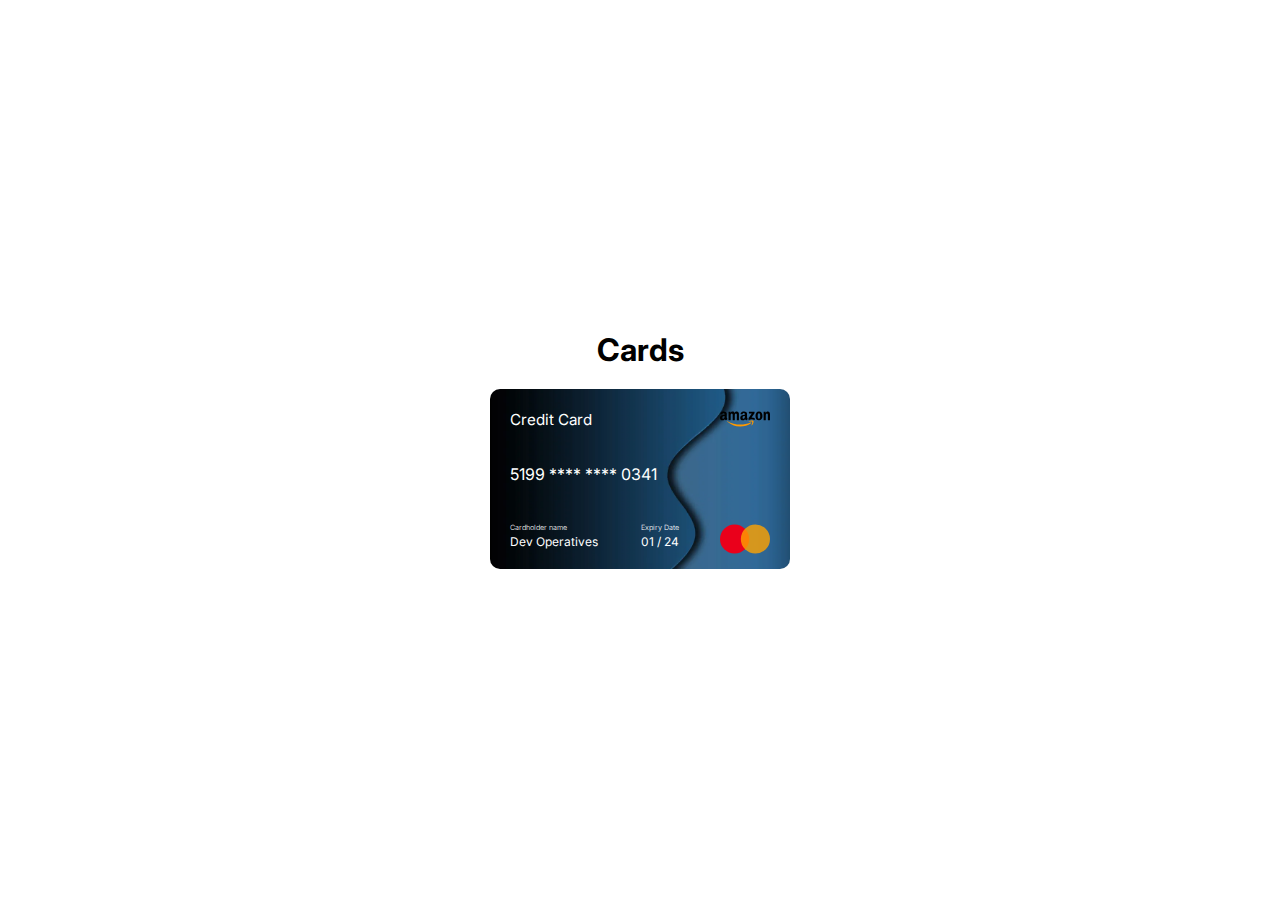
==== credit-card-switchup/index.html @ 2ffd165e "credit-card js init" ====
<!DOCTYPE html>
<html lang="en">
<head>
    <meta charset="UTF-8">
    <meta http-equiv="X-UA-Compatible" content="IE=edge">
    <meta name="viewport" content="width=device-width, initial-scale=1.0">
    <title>Credit Card</title>
    <link rel="stylesheet" href="assets/css/style.css">
</head>
<body>
    
    <main>
        <h1>Cards</h1>
        <div class="container">
            <div class="card one">
                <div class="type-logo">
                    <p class="card-type">Credit Card</p>
                    <img src="assets/media/amazon-logo.svg" alt="Logo" class="company-logo">
                </div>
                <p class="card-number">5199 **** **** 0341</p>
                <div class="more-details">
                    <div class="details">
                    <div class="name">
                        <label class="">Cardholder name</label>
                        <p class="cc-name">Dev Operatives</p>
                    </div>
                    <div class="expiry">
                        <label class="">Expiry Date</label>
                        <p class="cc-expiry">01 / 24</p>
                    </div>
                    </div>
                    <img src="assets/media/mastercard1.svg" alt="mastercard logo" class="mastercard">
                </div>
                
            </div>
            <div class="card one-details">

            </div>
        </div>
    </main>

    <script src="assets/js/main.js"></script>
</body>
</html>
---- credit-card-switchup/assets/css/style.css ----
@import url('https://fonts.googleapis.com/css2?family=Inter:wght@300;400;500;600;700&display=swap');

*{
    padding: 0;
    margin: 0;
    box-sizing: border-box;
    font-family: 'Inter', sans-serif;
}

main{
    display: flex;
    flex-direction: column;
    justify-content: center;
    align-items: center;
    min-height: 100vh;
}

h1{
    margin-bottom: 20px;
    font-size: 1.95em;
}

.container{
    display: flex;
    width: 300px;
    overflow: hidden;
}
.container > div{
    width: 100%;
    transform: scale(1);
    margin: 0 auto;
    flex-shrink: 0;
}
.card{
    padding: 5px 20px;
    border-radius: 10px;
    color: #fff;
    cursor: pointer;
    transition: all .4s;
}
.card.one, .one-details{
    background: url(../media/cool-phone-wallpapers.png) center;
    background-size: cover;
}


.card img{
    width: 50px;
    height: 50px;
}
.type-logo, .more-details{
    display: flex;
}
.type-logo{
    justify-content: space-between;
    align-items: center;
}
.card-type{
    font-size: 0.95em;
}
.card-number{
    margin: 20px 0 30px;
}

.more-details{
    justify-content: space-between;
}
.more-details p{
    font-size: .75em;
}
.details{
    display: flex;
    width: 65%;
    justify-content: space-between;
}
label{
    font-size: 0.45em;
    font-weight: 300;
}

.one-details{
    padding: 20px;
}

.flip{
    transform: rotateY(180deg);
}
@keyframes bounce {
    0%{
        transform: rotateY(180deg);
    }
    
    100%{
        transform: rotateY(-180deg);
    }
}
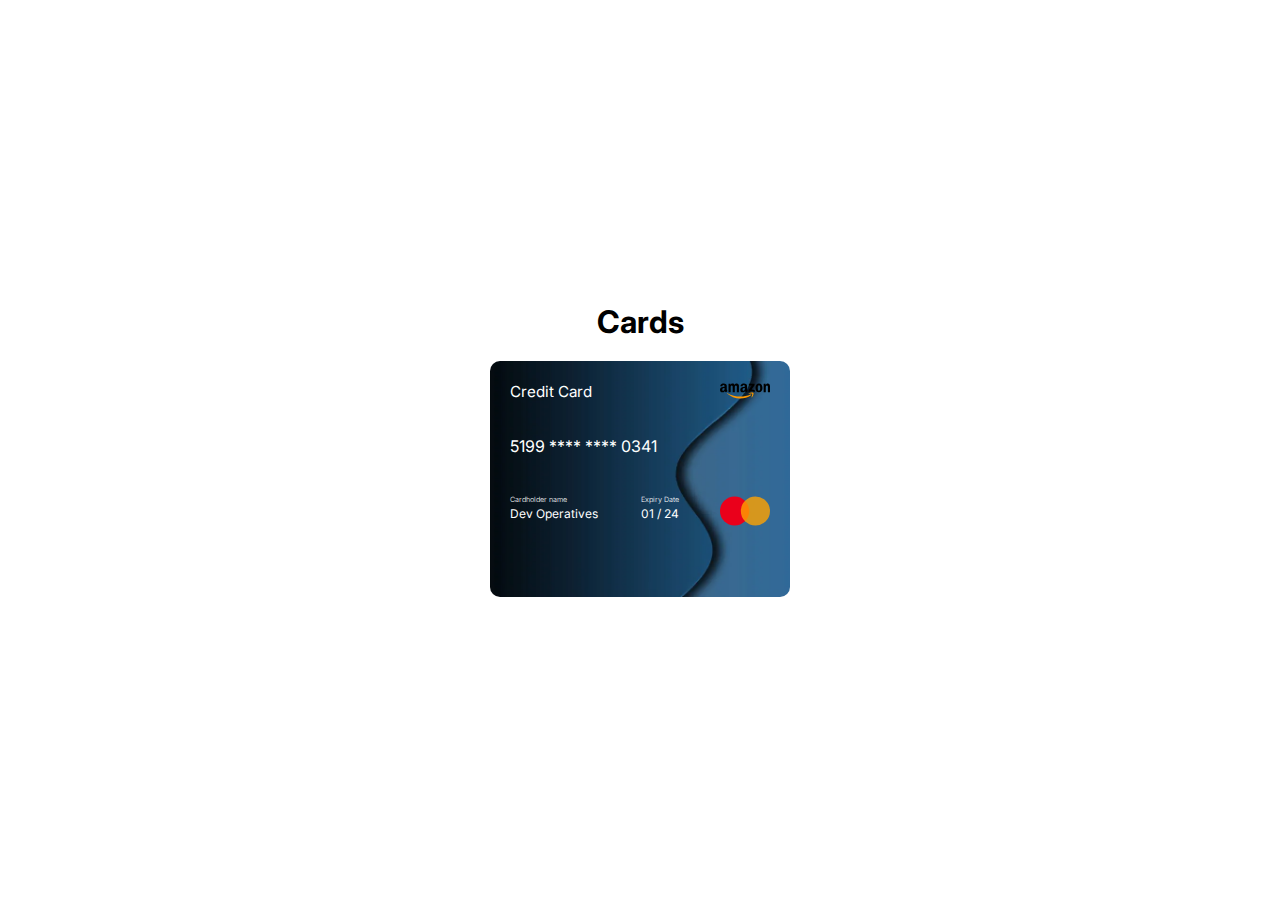
==== commit 4c5c8b9b: "flip effect added" ====
--- a/credit-card-switchup/index.html
+++ b/credit-card-switchup/index.html
@@ -34,7 +34,31 @@
                 
             </div>
             <div class="card one-details">
+                <h2>Recent Transactions</h2>
+                <div class="transaction">
+                    <div class="logo-details">
+                    <img src="assets/media/amazon-logo.svg" alt="Logo" class="company-logo">
+                    <div class="transaction-details">
+                        <p class="company">Starbucks</p>
+                        <p class="company-p">Credit Card</p>
+                        <p class="company-p">Credit Card</p>
+                    </div>
+                    </div>
+                    <p class="amount">$34.22 <img src="./" alt="arrow"></p>
+                </div>
+                <div class="transaction">
+                    <div class="logo-details">
+                    <img src="assets/media/amazon-logo.svg" alt="Logo" class="company-logo">
+                    <div class="transaction-details">
+                        <p class="company">Starbucks</p>
+                        <p class="company-p">Credit Card</p>
+                        <p class="company-p">Credit Card</p>
+                    </div>
+                    </div>
+                    <p class="amount">$34.22 <img src="./" alt="arrow"></p>
+                </div>
 
+                <button class="see-card-btn">See Card</button>
             </div>
         </div>
     </main>
--- a/credit-card-switchup/assets/css/style.css
+++ b/credit-card-switchup/assets/css/style.css
@@ -19,6 +19,11 @@
     margin-bottom: 20px;
     font-size: 1.95em;
 }
+h2{
+    margin: 0 auto 20px;
+    font-size: 1.05em;
+    text-align: center;
+}
 
 .container{
     display: flex;
@@ -36,13 +41,13 @@
     border-radius: 10px;
     color: #fff;
     cursor: pointer;
-    transition: all .4s;
 }
+
 .card.one, .one-details{
     background: url(../media/cool-phone-wallpapers.png) center;
     background-size: cover;
+    transition: all .8s;
 }
-
 
 .card img{
     width: 50px;
@@ -81,15 +86,40 @@
 .one-details{
     padding: 20px;
 }
+.transaction{
+    display: flex;
+    justify-content: space-between;
+}
+.logo-details{
+    display: flex;
+}
 
-.flip{
+.see-card-btn{
+    padding: 10px 20px;
+    border-radius: 10px;
+    border: none;
+    background: #fcfff1;
+    color: #000;
+    cursor: pointer;
+    transition: all .2s;
+}
+.see-card-btn:hover{
+    background: #141414;
+    color: #fff;
+}
+
+.card.flip,
+.one-details.flip{
     transform: rotateY(180deg);
 }
+
+/* .card.flip-reverse{
+    transform: rotateY(-180deg);
+} */
 @keyframes bounce {
     0%{
         transform: rotateY(180deg);
     }
-    
     100%{
         transform: rotateY(-180deg);
     }
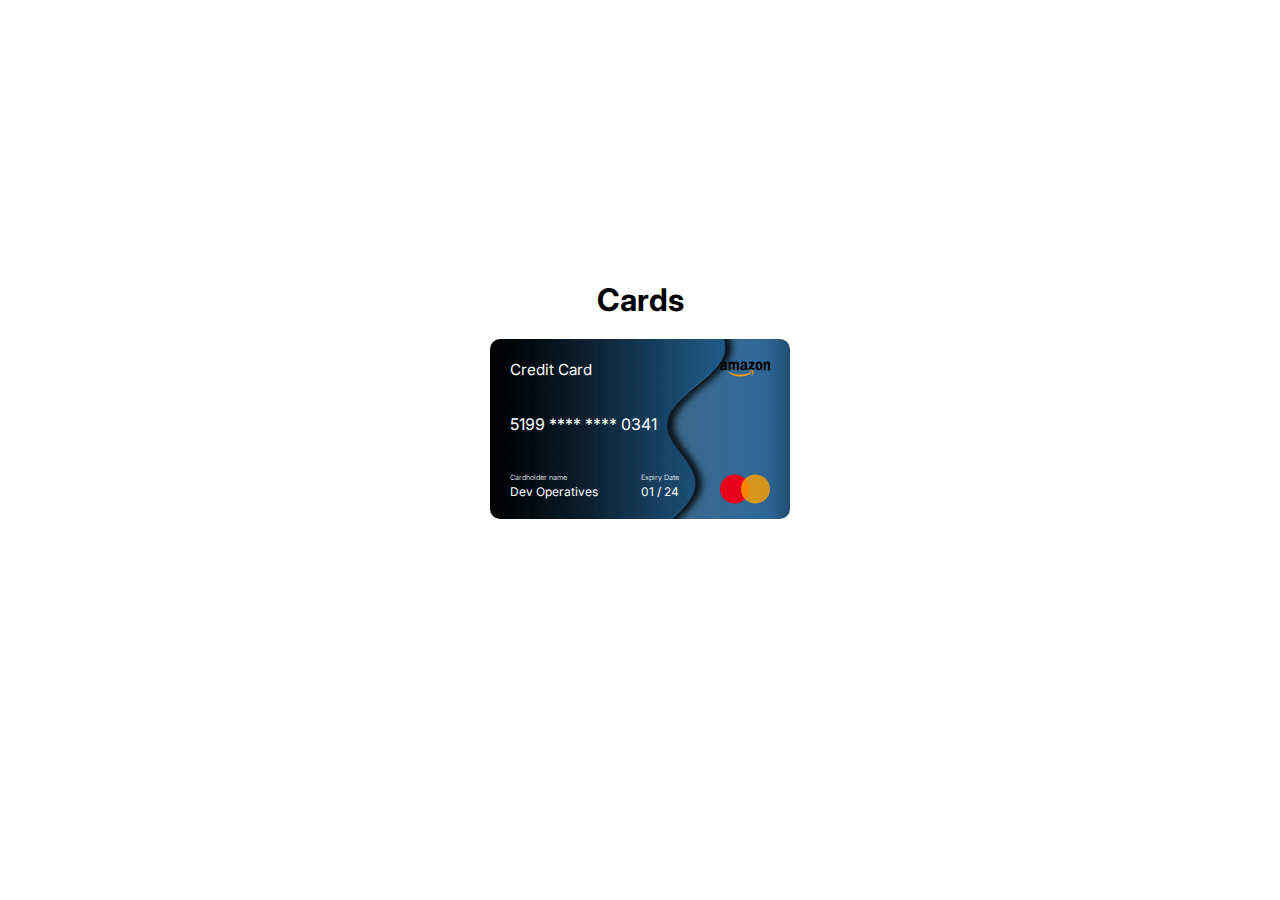
==== commit e6756946: "recent transactions updated" ====
--- a/credit-card-switchup/index.html
+++ b/credit-card-switchup/index.html
@@ -44,7 +44,7 @@
                         <p class="company-p">Credit Card</p>
                     </div>
                     </div>
-                    <p class="amount">$34.22 <img src="./" alt="arrow"></p>
+                    <p class="amount">$34.22 <img src="assets/media/right-arrow-light.svg" alt="arrow"></p>
                 </div>
                 <div class="transaction">
                     <div class="logo-details">
@@ -55,10 +55,10 @@
                         <p class="company-p">Credit Card</p>
                     </div>
                     </div>
-                    <p class="amount">$34.22 <img src="./" alt="arrow"></p>
+                    <p class="amount">$34.22 <img src="assets/media/right-arrow-light.svg" alt="arrow"></p>
                 </div>
 
-                <button class="see-card-btn">See Card</button>
+                <button class="see-card-btn">See Card <img src="assets/media/right-arrow-light.svg" alt="arrow"></button>
             </div>
         </div>
     </main>
--- a/credit-card-switchup/assets/css/style.css
+++ b/credit-card-switchup/assets/css/style.css
@@ -14,6 +14,7 @@
     align-items: center;
     min-height: 100vh;
 }
+
 
 h1{
     margin-bottom: 20px;
@@ -32,6 +33,7 @@
 }
 .container > div{
     width: 100%;
+    height: 100%;
     transform: scale(1);
     margin: 0 auto;
     flex-shrink: 0;
@@ -89,12 +91,17 @@
 .transaction{
     display: flex;
     justify-content: space-between;
+    background: #13111183;
+    padding: 10px;
+    border-radius: 10px;
 }
 .logo-details{
     display: flex;
 }
 
 .see-card-btn{
+    display: flex;
+    align-items: center;
     padding: 10px 20px;
     border-radius: 10px;
     border: none;
@@ -112,15 +119,7 @@
 .one-details.flip{
     transform: rotateY(180deg);
 }
-
-/* .card.flip-reverse{
-    transform: rotateY(-180deg);
-} */
-@keyframes bounce {
-    0%{
-        transform: rotateY(180deg);
-    }
-    100%{
-        transform: rotateY(-180deg);
-    }
-}+img[alt='arrow']{
+    width: 20px;
+    height: 20px;
+}
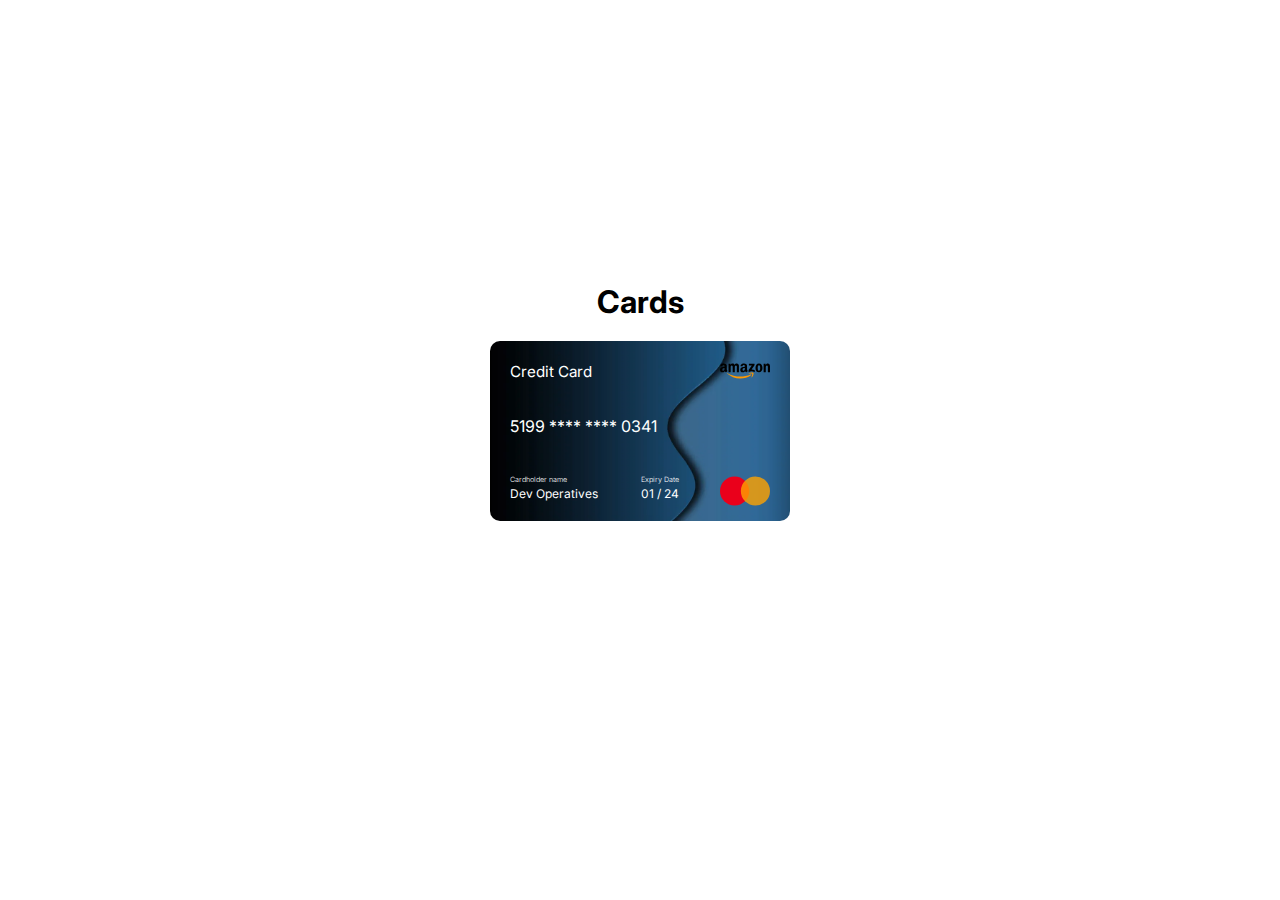
==== commit ef99ce82: "styled transactions" ====
--- a/credit-card-switchup/index.html
+++ b/credit-card-switchup/index.html
@@ -37,7 +37,7 @@
                 <h2>Recent Transactions</h2>
                 <div class="transaction">
                     <div class="logo-details">
-                    <img src="assets/media/amazon-logo.svg" alt="Logo" class="company-logo">
+                    <img src="assets/media/icons8-starbucks.svg" alt="Logo" class="company-logo">
                     <div class="transaction-details">
                         <p class="company">Starbucks</p>
                         <p class="company-p">Credit Card</p>
@@ -48,9 +48,9 @@
                 </div>
                 <div class="transaction">
                     <div class="logo-details">
-                    <img src="assets/media/amazon-logo.svg" alt="Logo" class="company-logo">
+                    <img src="assets/media/icons8-mcdonalds.svg" alt="Logo" class="company-logo">
                     <div class="transaction-details">
-                        <p class="company">Starbucks</p>
+                        <p class="company">McDonalds</p>
                         <p class="company-p">Credit Card</p>
                         <p class="company-p">Credit Card</p>
                     </div>
--- a/credit-card-switchup/assets/css/style.css
+++ b/credit-card-switchup/assets/css/style.css
@@ -87,16 +87,35 @@
 
 .one-details{
     padding: 20px;
+    text-align: center;
 }
 .transaction{
     display: flex;
     justify-content: space-between;
     background: #13111183;
     padding: 10px;
+    margin-bottom: 10px;
     border-radius: 10px;
 }
 .logo-details{
     display: flex;
+}
+.logo-details img{
+    margin-right: 5px;
+}
+.transaction-details{
+    text-align: left;
+}
+.company{
+    font-size: .90em;
+}
+.amount, .company-p{
+    font-size: .70em;
+    font-weight: 300;
+}
+.amount{
+    display: flex;
+    align-items: center;
 }
 
 .see-card-btn{
@@ -110,9 +129,16 @@
     cursor: pointer;
     transition: all .2s;
 }
+.see-card-btn > img{
+    display: none;
+}
 .see-card-btn:hover{
     background: #141414;
     color: #fff;
+}
+.see-card-btn:hover > img{
+    display: block;
+    transform: translateX(5px);
 }
 
 .card.flip,
@@ -122,4 +148,5 @@
 img[alt='arrow']{
     width: 20px;
     height: 20px;
-}
+    transition: all .2s;
+}